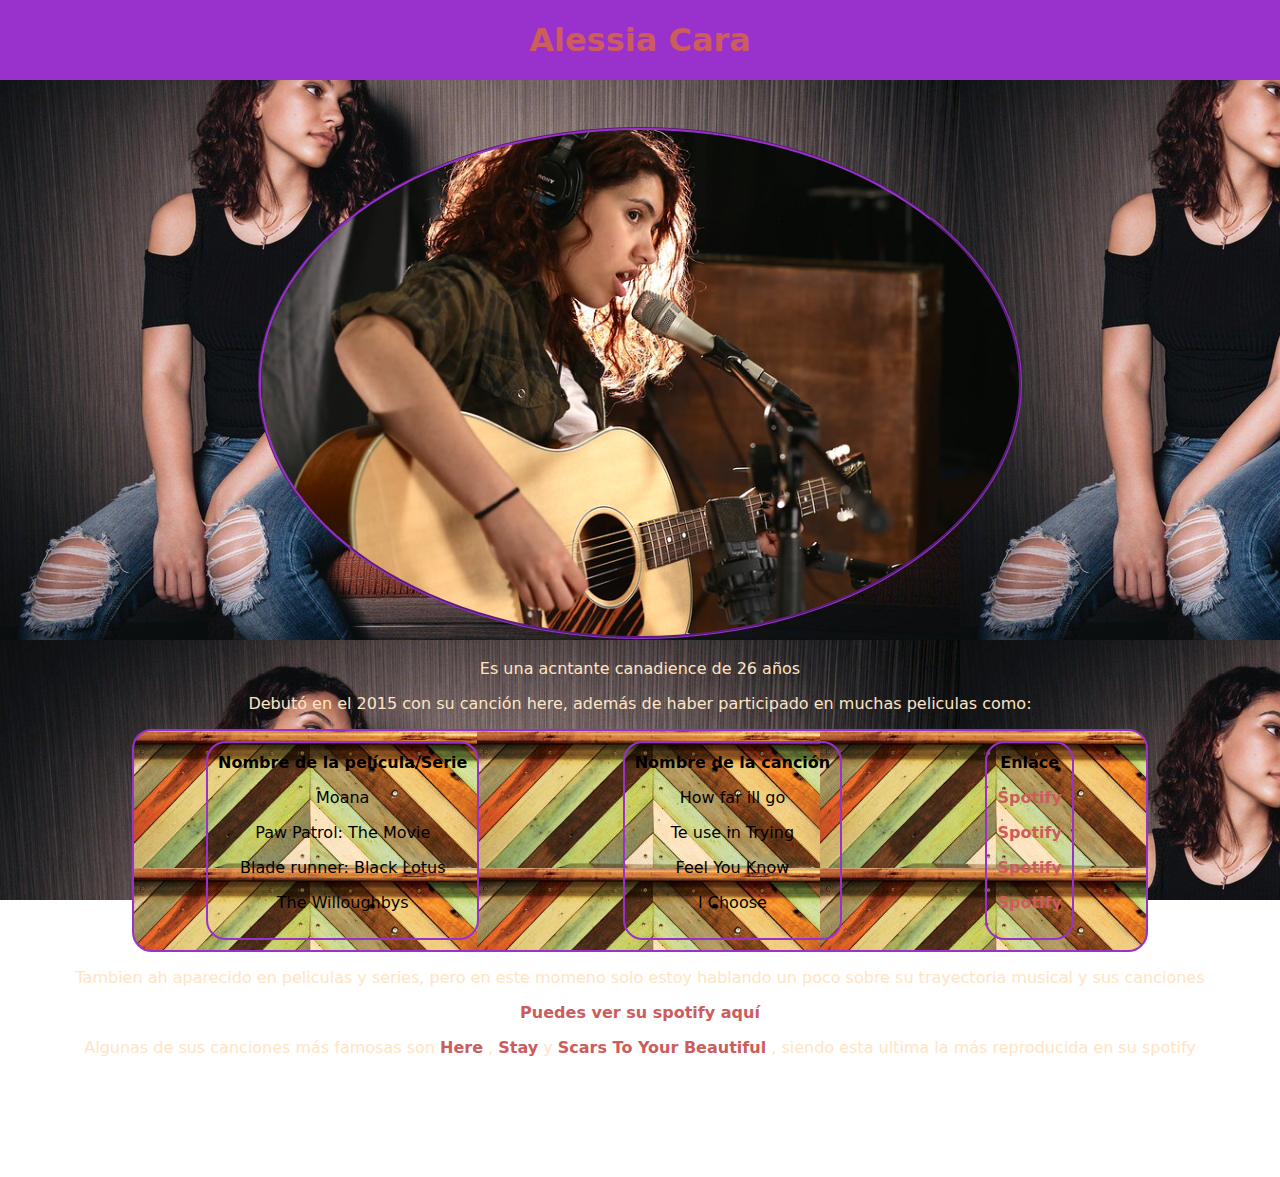
==== pages/AlessiaCara.html @ 495c5e8b "Primer commit del proyecto de css de plai, cuenta con el diseño de la pagina principal y la pagina d" ====
<!DOCTYPE html>
<html lang="en">
  <head>
      <meta charset = "UTF-8">
      <link rel="icon" href="../images/317515826.jpg">
      <link rel="stylesheet" href="../css/alessiaCara.css">
      <title>Alessia Cara - Proyecto CSS3</title>
  </head>
  <body>
    <header id="myHead">
      <a href="">
        <span>
          <h1 id="titulo">Alessia Cara</h1>
        </span>
      </a>
    </header>

    <section id="main_content">
      <article>
        <br>
        <div class="cajas1">
          <img class="fotoArtists" src="../images/AlessiaCara_TheCanadianEncyclopedia.png" title="Alessia Cara">
        </div>
        <p>Es una acntante canadience de 26 años</p>
        <p>Debutó en el 2015 con su canción here, además de haber participado en muchas peliculas como:</p>

        <div class="table0">
          <div class="cajasSongs">
            <Strong>Nombre de la película/Serie</Strong>
            <p>Moana</p>
            <p>Paw Patrol: The Movie</p>
            <p>Blade runner: Black Lotus</p>
            <p>The Willoughbys</p>
          </div>
          <div class="cajasSongs">
            <strong>Nombre de la canción</strong>
            <p>How far ill go</p>
            <p>Te use in Trying</p>
            <p>Feel You Know</p>
            <p>I Choose</p>
          </div>
          <div class="cajasSongs">
            <strong>Enlace</strong>
            <p>
              <a class="alessiaStyle" href="https://open.spotify.com/track/1ehPJRt49h6N0LoryqKZXq?si=a1938232e51b4f54">
                <strong>Spotify</strong>
              </a>
            </p>
            <p>
              <a class="alessiaStyle" href="https://open.spotify.com/album/6bQhy4kKZbZ1yZjXhuO2Lm?si=hg7ox_eTTRyiIU09eKjI_Q">
                <strong>Spotify</strong>
              </a>
            </p>
            <p>
              <a class="alessiaStyle" href="https://open.spotify.com/album/5JhSDinVnZo0iL80GeoAHL? si=0858IaJiT6SMTzasAP4heg">
                <strong>Spotify</strong>
              </a>
            </p>
            <p>
              <a class="alessiaStyle" href="https://open.spotify.com/album/0BNBcAWW79mk1WzWKLCCGD?si=gOaeSCI7SJybriQ1dbHYYg">
                <strong>Spotify</strong>
              </a>
            </p>
          </div>
        </div>

        <p>
          Tambien ah aparecido en peliculas y series, pero en este momeno solo estoy hablando un poco sobre su trayectoria musical y sus canciones</p>
          <a class="alessiaStyle" href="https://open.spotify.com/artist/2wUjUUtkb5lvLKcGKsKqsR">
            <Strong>Puedes ver su spotify aquí</Strong>
            </a>

        <p>
          Algunas de sus canciones más famosas son 
          <a class="alessiaStyle" href="https://open.spotify.com/track/5zUQZjVB6bfewBXWqsP9PY?si=a8cc402665cb4c9c">
            <strong>Here</strong>
          </a>
          , <a class="alessiaStyle" href="https://open.spotify.com/track/6uBhi9gBXWjanegOb2Phh0?si=e7a1a59b259b4da9">
            <strong>Stay</strong>
          </a> y 
          <a class="alessiaStyle" href="https://open.spotify.com/track/0wI7QkCcs8FUQE1OkXUIqd?si=53cdd46698514d4b">
            <Strong>Scars To Your Beautiful</Strong>
            </a>, siendo esta ultima la más reproducida en su spotify
        </p>

        <!--<div><iframe src="https://www.youtube.com/watch?v=yGNiE_ypGIo" frameborder="0"></iframe></div>-->

        <br><br><br><br>
      </article>
    </section>

    </body>
</html>
---- css/alessiaCara.css ----
#myHead {
  background-color: darkorchid;
  height: 80px;
  
  width: 100%;
  top: 0;
  left: 0;
  position: fixed;
  text-align: center;
}
  
body {
  background-image: url(../images/wp2008552-alessia-cara-wallpapers\(0\).jpg);
  background-attachment: fixed;
  display: flex;
  font-family: system-ui, -apple-system, BlinkMacSystemFont, 'Segoe UI', Roboto, Oxygen, Ubuntu, Cantarell, 'Open Sans', 'Helvetica Neue', sans-serif;
  font-size: 1em;
  text-align: center;
}
  
#nombre,
#titulo {
  text-align: center;
  color: indianred;
}

  #titulo:hover {
    color: #00a4bd;
  }
  
a {
  text-decoration: none;
  color: black;
}
  
#main_content {
  border-radius: 2%;
  width: 100%;
  margin: 20px auto;
  padding-top: 80px;

  color: bisque;
  text-align: center;
}
  
.fotoArtists {
  height: 60%;
  width: 60%;
  border-radius: 50%;
  border-color: darkorchid;
  border-style: groove;
}
  
.cajas1 {
  text-align: center;
}

.cajasSongs {
  color: black;
  display: inline-block;
  text-align: center;
  position: relative;
  flex-direction: row;
  border: 2px darkorchid solid;
  padding: 10px 10px;
  margin: 10px auto;
  border-radius: 20px;
}

.table0 {
  display: flex;
  text-align: center;
  border: 2px darkorchid solid;
  border-radius: 20px;
  background-image: url(../images/wall\(1\).jpg);
  width: 80%;
  margin: 0px auto;
}
  
.alessiaStyle {
  color: indianred;
}
  .alessiaStyle:hover {
    color: #00a4bd;
  }
  
#subtitulo {
  color: black;
  text-decoration: none;
}
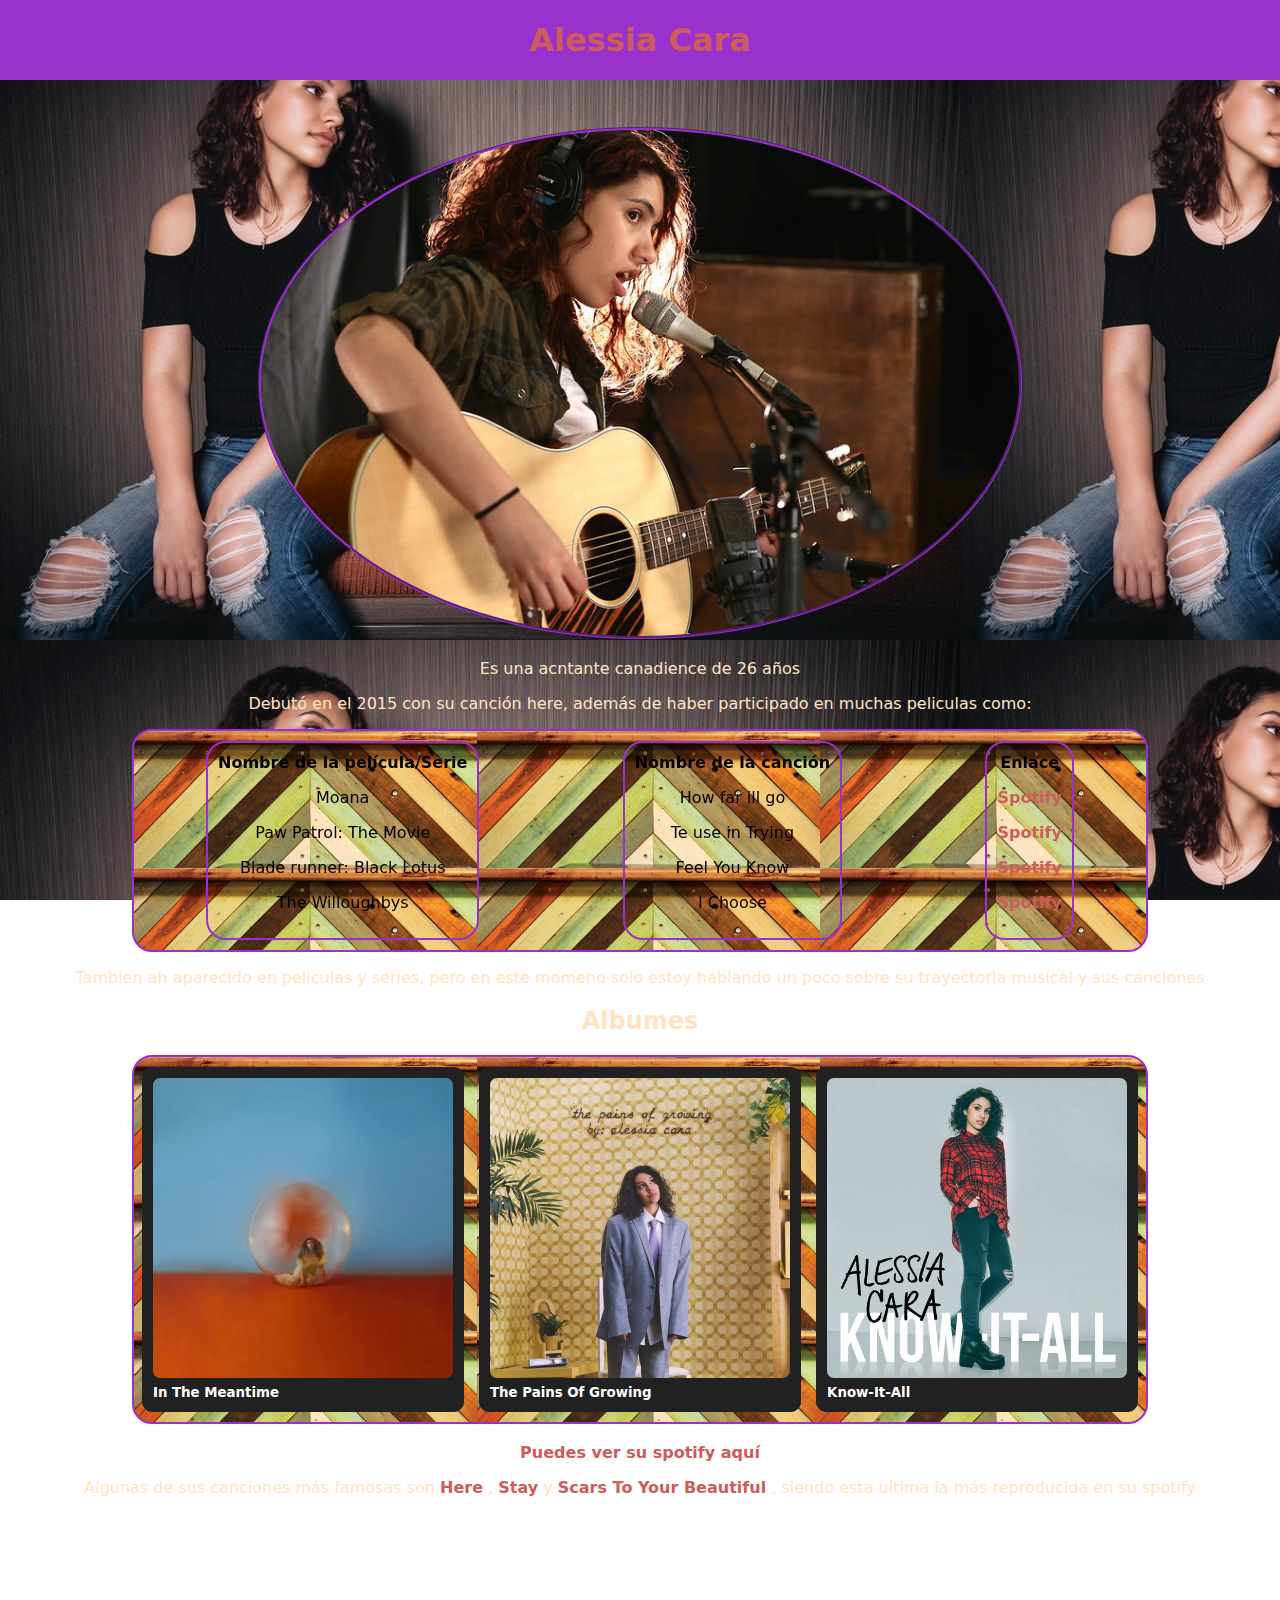
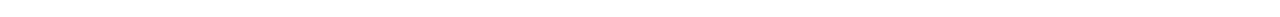
==== commit 9a140c9b: "Commit final del proyecto de css" ====
--- a/pages/AlessiaCara.html
+++ b/pages/AlessiaCara.html
@@ -8,7 +8,7 @@
   </head>
   <body>
     <header id="myHead">
-      <a href="">
+      <a href="https://open.spotify.com/artist/2wUjUUtkb5lvLKcGKsKqsR">
         <span>
           <h1 id="titulo">Alessia Cara</h1>
         </span>
@@ -19,7 +19,9 @@
       <article>
         <br>
         <div class="cajas1">
-          <img class="fotoArtists" src="../images/AlessiaCara_TheCanadianEncyclopedia.png" title="Alessia Cara">
+          <a class="alessiaStyle" href="https://open.spotify.com/artist/2wUjUUtkb5lvLKcGKsKqsR">
+            <img class="fotoArtists" src="../images/AlessiaCara_TheCanadianEncyclopedia.png" title="Alessia Cara">
+          </a>
         </div>
         <p>Es una acntante canadience de 26 años</p>
         <p>Debutó en el 2015 con su canción here, además de haber participado en muchas peliculas como:</p>
@@ -65,11 +67,51 @@
         </div>
 
         <p>
-          Tambien ah aparecido en peliculas y series, pero en este momeno solo estoy hablando un poco sobre su trayectoria musical y sus canciones</p>
-          <a class="alessiaStyle" href="https://open.spotify.com/artist/2wUjUUtkb5lvLKcGKsKqsR">
-            <Strong>Puedes ver su spotify aquí</Strong>
+          Tambien ah aparecido en peliculas y series, pero en este momeno solo estoy hablando un poco sobre su trayectoria musical y sus canciones
+        </p>
+
+        <h2>Albumes</h2>
+        <div class="table0">
+          <div class="cajasSpoti">
+            <a href="https://open.spotify.com/album/5reEg9or7xqpXy6XLVIoTE">
+              <img class="fotoAlbum" src="../images/alessia-cara-in-the-meantime.webp" title="Alessia Cara - In The Meantime">
             </a>
+            <br>
+            <a href="https://open.spotify.com/album/5reEg9or7xqpXy6XLVIoTE">
+              <strong class="links">
+                <small>In The Meantime</small>
+              </strong>
+            </a>
+          </div>
+          <div class="cajasSpoti">
+            <a href="https://open.spotify.com/album/0LzVdypBGpn6dGuHqVGwwt">
+              <img class="fotoAlbum" src="../images/thePainsOfGrowingAC.webp" title="Alessia Cara - The Pains Of Growing">
+            </a>
+            <br>
+            <a href="https://open.spotify.com/album/0LzVdypBGpn6dGuHqVGwwt">
+              <strong class="links">
+                <small>The Pains Of Growing</small>
+              </strong>
+            </a>
+          </div>
+          <div class="cajasSpoti">
+            <a href="https://open.spotify.com/album/2AGNF8r2y8HL85yVk2bwmS">
+              <img class="fotoAlbum" src="../images/know-it-all-alessia-cara.webp" title="Alessia Cara - Know-It-All (Deluxe)">
+            </a>
+            <br>
+            <a href="https://open.spotify.com/album/2AGNF8r2y8HL85yVk2bwmS">
+              <strong class="links">
+                <small>Know-It-All</small>
+              </strong>
+            </a>
+          </div>
+        </div>
 
+        <br>
+        <a class="alessiaStyle" href="https://open.spotify.com/artist/2wUjUUtkb5lvLKcGKsKqsR">
+          <Strong>Puedes ver su spotify aquí</Strong>
+        </a>
+        
         <p>
           Algunas de sus canciones más famosas son 
           <a class="alessiaStyle" href="https://open.spotify.com/track/5zUQZjVB6bfewBXWqsP9PY?si=a8cc402665cb4c9c">
--- a/css/alessiaCara.css
+++ b/css/alessiaCara.css
@@ -23,7 +23,6 @@
   text-align: center;
   color: indianred;
 }
-
   #titulo:hover {
     color: #00a4bd;
   }
@@ -67,6 +66,33 @@
   border-radius: 20px;
 }
 
+.links {
+  color: white;
+}
+
+.cajasSpoti {
+  color: white;
+  background-color: #212121;
+  display: inline-block;
+  text-align: left;
+  position: relative;
+  flex-direction: row;
+  border: 1px solid #212121;
+  padding: 10px 10px;
+  margin: 10px auto;
+  border-radius: 10px;
+}
+  .cajasSpoti:hover {
+    background-color: #323232;
+    border: 1px solid #323232;
+  }
+
+.fotoAlbum {
+  height: 300px;
+  width: 300px;
+  border-radius: 7px;
+}
+
 .table0 {
   display: flex;
   text-align: center;
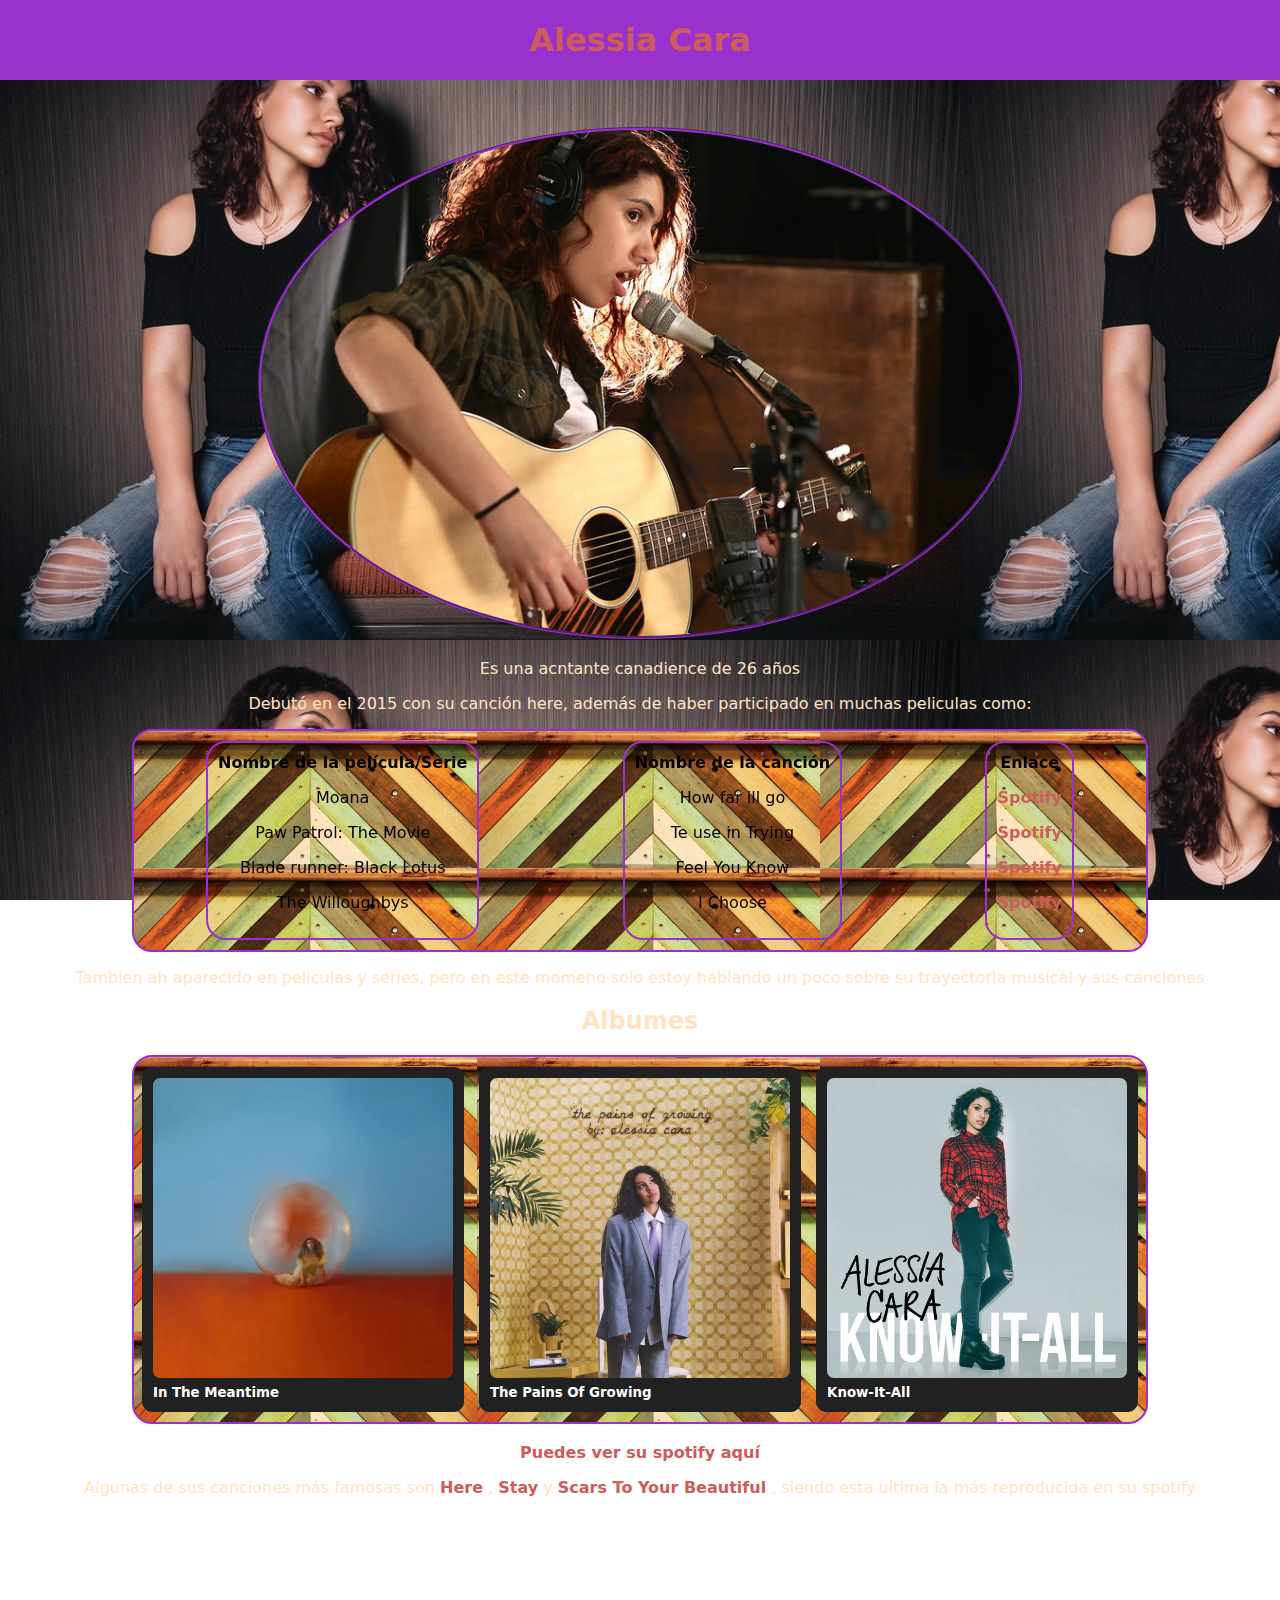
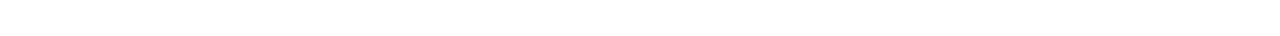
==== commit dde36c1b: "correccion de errores con flex-wrap" ====
--- a/pages/AlessiaCara.html
+++ b/pages/AlessiaCara.html
@@ -126,6 +126,10 @@
         </p>
 
         <!--<div><iframe src="https://www.youtube.com/watch?v=yGNiE_ypGIo" frameborder="0"></iframe></div>-->
+        
+        <div id="cajaMas">
+          <a href="../index.html"><small id="verMas">Pagina Principal</small></a>
+        </div>
 
         <br><br><br><br>
       </article>
--- a/css/alessiaCara.css
+++ b/css/alessiaCara.css
@@ -87,6 +87,13 @@
     border: 1px solid #323232;
   }
 
+#verMas {
+  color: #ffffff;
+}
+  #verMas:hover {
+    color: #00a4bd;
+  }
+
 .fotoAlbum {
   height: 300px;
   width: 300px;
@@ -95,6 +102,7 @@
 
 .table0 {
   display: flex;
+  flex-wrap: wrap;
   text-align: center;
   border: 2px darkorchid solid;
   border-radius: 20px;
